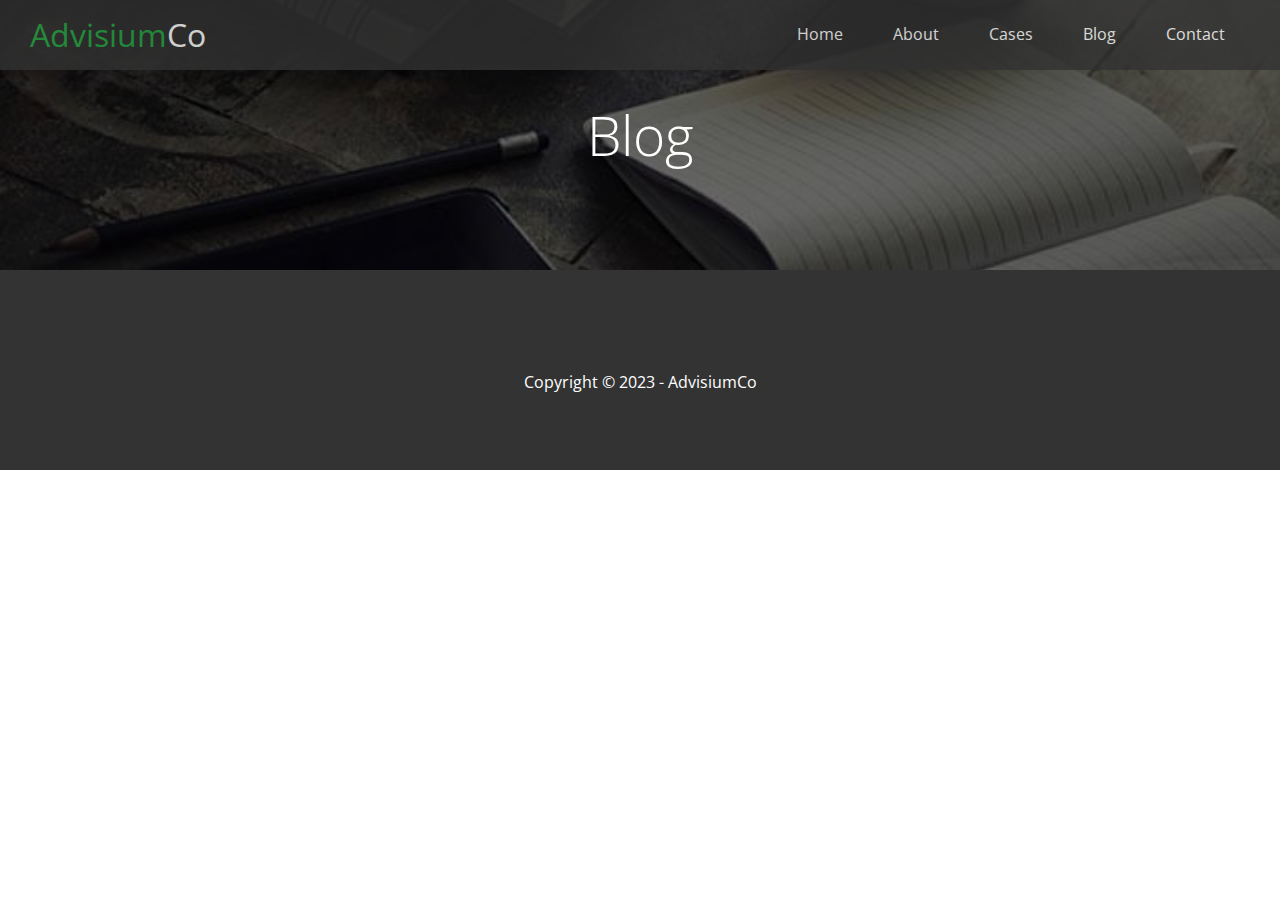
==== blog.html @ 23bb0a48 "finished index" ====
<!DOCTYPE html>
<html lang="en">
<head>
  <meta charset="UTF-8">
  <meta name="viewport" content="width=device-width, initial-scale=1.0">
  <link rel="stylesheet" href="https://cdnjs.cloudflare.com/ajax/libs/font-awesome/6.4.2/css/all.min.css" integrity="sha512-z3gLpd7yknf1YoNbCzqRKc4qyor8gaKU1qmn+CShxbuBusANI9QpRohGBreCFkKxLhei6S9CQXFEbbKuqLg0DA==" crossorigin="anonymous" referrerpolicy="no-referrer" />
  <link rel="stylesheet" href="css/utilities.css">
  <link rel="stylesheet" href="css/style.css">
  <title>Read Our Blog</title>
</head>
<body id="home">
  <header class="hero blog ">
    <div id="navbar" class="navbar">
      <h1 class="logo">
        <span class="text-primary"><i class="fas fa-book-open"></i> Advisium</span>Co
      </h1>
      <nav>
        <ul>
          <li><a href="index.html">Home</a></li>
          <li><a href="index.html#about">About</a></li>
          <li><a href="index.html#cases">Cases</a></li>
          <li><a href="index.html#blog">Blog</a></li>
          <li><a href="index.html#contact">Contact</a></li>
        </ul>
      </nav>
    </div>

    <div class="content">
      <h1>Blog</h1>
      
    </div>


  </header>
  
  <main>
 
  </main>
  <footer class="footer bg-dark">
    <div class="social">
      <a href="#"><i class="fab fa-facebook fa-2x"></i></a>
      <a href="#"><i class="fab fa-twitter fa-2x"></i></a>
      <a href="#"><i class="fab fa-youtube fa-2x"></i></a>
      <a href="#"><i class="fab fa-linkedin fa-2x"></i></a>
    </div>
    <p>Copyright &copy; 2023 - AdvisiumCo</p>
  
  </footer>
</body>
</html>
---- css/utilities.css ----
/* Text Colors */
.text-primary {
  color: #28a745;
}

.text-secondary {
  color:#0284d0 #0284d0; 
}
/* Buttons */
.btn {
  cursor: pointer;
  display: inline-block;
  padding: 10px 30px;
  color: #fff;
  background-color: #28a745;
  border: none;
  border-radius: 5px;
}

.btn:hover {
  opacity: .9;
}

.btn-primary, .bg-primary {
  background: #28a745;
  color: #fff;
}
.btn-secondary,  .bg-secondary {
  background: #0284d0;
  color: #fff;
}
.btn-dark, .bg-dark {
  background: #333;
  color: #fff;
}
.btn-light, .bg-light {
  background: #f4f4f4;
  color: #333;
}

.btn-outline {
  background: transparent;
  border: 1px solid #fff;
}

/* Flex Items */
.flex-items {
  display: flex;
  text-align: center;
  justify-content: center;
  text-align: center;
  height: 100%;
}

.flex-items > div {
  padding: 20px;
}


/* Flex Columns */


.flex-columns.flex-reverse .row {
  flex-direction: row-reverse;
}
.flex-columns .row {
  display: flex;
  flex-direction: row;
  flex-wrap: wrap;
  width: 100%;
}

.flex-columns .column {
  display: flex;
  flex-direction: column;
  flex-basis: 100%;
  flex: 1;
}

.flex-columns .column .column-1,
.flex-columns .column .column-2 {
  height: 100%;
}
.flex-columns img {
  width: 100%;
  height: 100%;
  object-fit: cover;
}

.flex-columns .column-2 {
  display: flex;
  flex-direction: column;
  align-items: flex-start;
  justify-content: center;
  padding: 30px
}

.flex-columns h2 {
  font-size: 40px;
  font-weight: 100;

}

.flex-columns h4 {
  margin-bottom: 10px;
}

.flex-columns p {
  margin: 20px 0;
}

/* Section header */
.section-header {
  padding: 30px;
  display: flex;
  flex-direction: column;
  align-items: center;
  justify-content: center;
  text-align: center;
}

.section-header h2 {
  font-size: 40px;
  margin: 20px 0;
}

.section-padding {
  padding: 20px 20px 40px;

}

/* Flex Grid */
.flex-grid .row {
  display: flex;
  flex-wrap: wrap;
  padding: 0 4px;
}

.flex-grid .column {
  flex: 25%;
  max-width: 25%;
  padding: 0 4px;


}
---- css/style.css ----
@import url('https://fonts.googleapis.com/css2?family=DM+Sans:opsz@9..40&family=Open+Sans:wght@300;400&family=Playfair+Display&display=swap');

* {
  box-sizing: border-box;
  padding: 0;
  margin: 0;

}

body {
  font-family: 'Open Sans', sans-serif;
  background: #fff;
  color: #333;
  line-height: 1.6;

}
ul{
  list-style: none;

}

a {
  color: #333;
  text-decoration: none;

}

h1,h2 {
  font-weight: 300;
  line-height: 1.2;

}

p {
  margin: 10px 0;

}
img {
  width: 100%;
}

/* Navbar */
.navbar {
  display: flex;
  align-items: center;
  justify-content: space-between;
  background-color: #333;
  color: #fff;
  opacity: 0.8;
  width: 100%;
  height: 70px;
  position: fixed;
  top: 0px;
  padding: 0 30px;

}

.navbar a {
  color: #fff;
  padding: 10px 20px;
  margin: 0 5px;

}
.navbar a:hover{
  border-bottom: #28a745 2px solid;
}
.navbar ul {
  display: flex;
}

.navbar .logo {
  font-weight: 400;
}

/* Header */
.hero {
  background: url(../images/home/showcase.jpg) no-repeat center center/cover;
  height: 100vh;
  position: relative;
  color: #fff;
}
.hero .content {
  display: flex;
  flex-direction: column;
  align-items: center;
  justify-content: center;
  text-align: center;
  height: 100%;
  padding: 0 20px;

}
.hero .content h1 {
  font-size: 55px;

}
.hero .content p {
  font-size: 23px;
  max-width: 600px;
  margin: 20px 0 30px;
}

.hero::before {
  content: '';
  position: absolute;
  top: 0;
  left: 0;
  width: 100%;
  height: 100%;
  background: rgba(0,0,0,0.6);
}

.hero *{
  z-index: 10;
}

.hero.blog {
  background: url('../images/home/blog.jpg') no-repeat center center/cover;
  height: 30vh;
}

/* Icons */
.icons {
  padding: 30px;

}

.icons h3 {
  font-weight: bold;
  margin-bottom: 15px;

}

.icons i {
  background-color: #28a745;
  color: #fff;
  padding: 1rem;
  border-radius: 50%;
  margin-bottom: 15px;
}

.cases img:hover {
  opacity: .7;
}
.team img {
  border-radius: 50%;
}

/* Callback Form */
.callback-form {
  width: 100%;
  padding: 20px 0;

}

.callback-form label {
  display: block;
  margin-bottom: 5px;
}

.callbakc-form .form-control {
  margin-bottom: 15px;
}

.callback-form input {
  width: 100%;
  padding: 4px;
  height: 40px;
  border: #f5f5f5 1px solid;

}

.callback-form input:focus {
  outline-color: #28a745;
}

.callback-form .btn {
  padding: 12px 0;
  margin-top: 20px;
}

/* Footer */
.footer {
  display: flex;
  flex-direction: column;
  align-items: center;
  justify-content: center;
  text-align: center;
  height: 200px;

}

.footer a {
  color: #fff;
}

.footer a:hover {
  color: #28a745;
}

.footer .social > * {
  margin-right: 30px;
}

/* Mobile */
 
@media(max-width: 768px) {
  .navbar {
    flex-direction: column;
    height: 120px;
    padding: 20px;
  }

  .navbar a {
    padding:  10px 10px;
    margin: 0 3px;
  }

  .flex-items {
    flex-direction: column;
  }
  .flex-columns .column, .flex-grid .column  {
    flex: 100%;
    max-width: 100%;
  }

  .team img {
    width: 70%;
  }



}
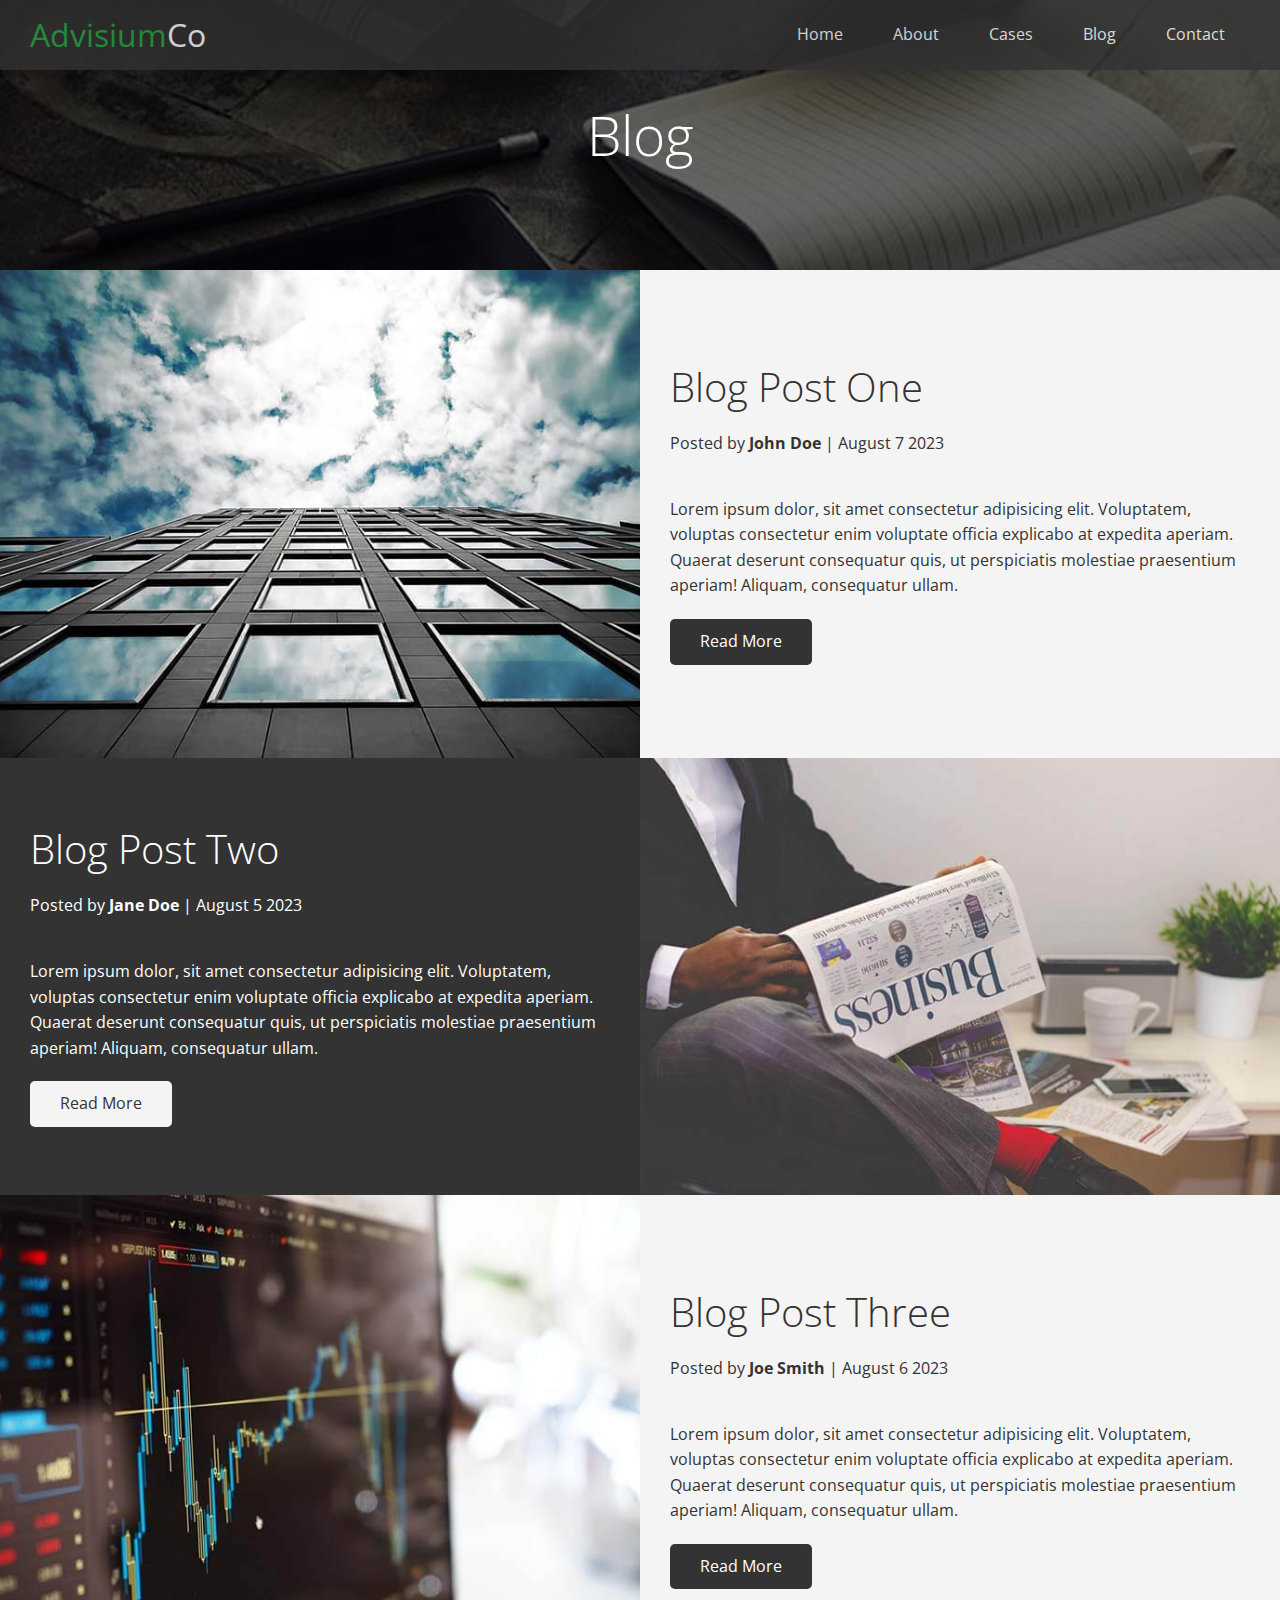
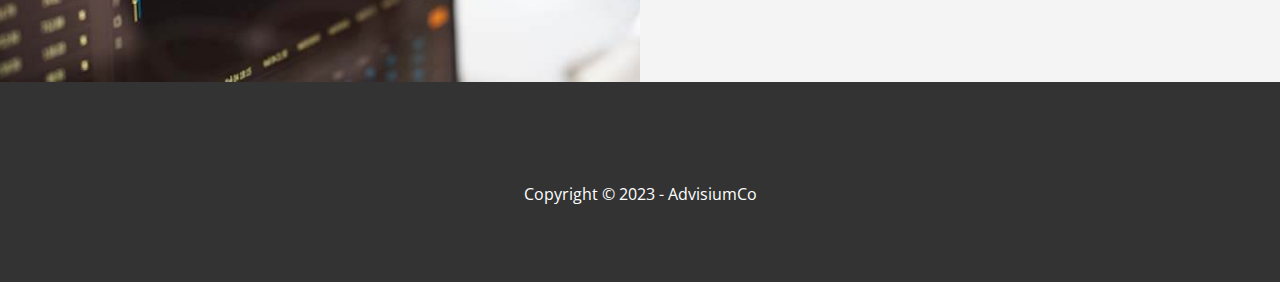
==== commit 245c0480: "Initial Blog Page Created" ====
--- a/blog.html
+++ b/blog.html
@@ -34,7 +34,84 @@
   </header>
   
   <main>
- 
+    <article class=" flex-columns">
+      <div class="row">
+        <div class="column">
+          <div class="column-1">
+            <img src="images/blog/blog1.jpg" alt="">
+
+          </div>
+        </div>
+        <div class="column">
+          <div class="column-2 bg-light">
+            
+            <h2>Blog Post One</h2>
+            <p class="meta">
+              <i class="fas fa-user"></i> Posted by <strong>John Doe</strong> | August 7 2023
+            </p>
+            <p>Lorem ipsum dolor, sit amet consectetur adipisicing elit. Voluptatem, voluptas consectetur enim voluptate officia explicabo at expedita aperiam. Quaerat deserunt consequatur quis, ut perspiciatis molestiae praesentium aperiam! Aliquam, consequatur ullam.</p>
+            <a href="#" class="btn btn-dark">
+              <i class="fas fa-chrevron"></i>
+              Read More
+            </a>
+
+          </div>
+        </div>
+      </div>
+    </article>
+
+    <article class="flex-columns flex-reverse">
+      <div class="row">
+        <div class="column">
+          <div class="column-1">
+            <img src="images/blog/blog2.jpg" alt="">
+
+          </div>
+        </div>
+        <div class="column">
+          <div class="column-2 bg-dark">
+            
+            <h2>Blog Post Two</h2>
+            <p class="meta">
+              <i class="fas fa-user"></i> Posted by <strong>Jane Doe</strong> | August 5 2023
+            </p>
+            <p>Lorem ipsum dolor, sit amet consectetur adipisicing elit. Voluptatem, voluptas consectetur enim voluptate officia explicabo at expedita aperiam. Quaerat deserunt consequatur quis, ut perspiciatis molestiae praesentium aperiam! Aliquam, consequatur ullam.</p>
+            <a href="#" class="btn btn-light">
+              <i class="fas fa-chrevron"></i>
+              Read More
+            </a>
+
+          </div>
+        </div>
+      </div>
+    </article>
+
+    <article class="flex-columns">
+      <div class="row">
+        <div class="column">
+          <div class="column-1">
+            <img src="images/blog/blog3.jpg" alt="">
+
+          </div>
+        </div>
+        <div class="column">
+          <div class="column-2 bg-light">
+            
+            <h2>Blog Post Three</h2>
+            <p class="meta">
+              <i class="fas fa-user"></i> Posted by <strong>Joe Smith</strong> | August 6 2023
+            </p>
+            <p>Lorem ipsum dolor, sit amet consectetur adipisicing elit. Voluptatem, voluptas consectetur enim voluptate officia explicabo at expedita aperiam. Quaerat deserunt consequatur quis, ut perspiciatis molestiae praesentium aperiam! Aliquam, consequatur ullam.</p>
+            <a href="#" class="btn btn-dark">
+              <i class="fas fa-chrevron"></i>
+              Read More
+            </a>
+
+          </div>
+        </div>
+      </div>
+    </article>
+    
   </main>
   <footer class="footer bg-dark">
     <div class="social">
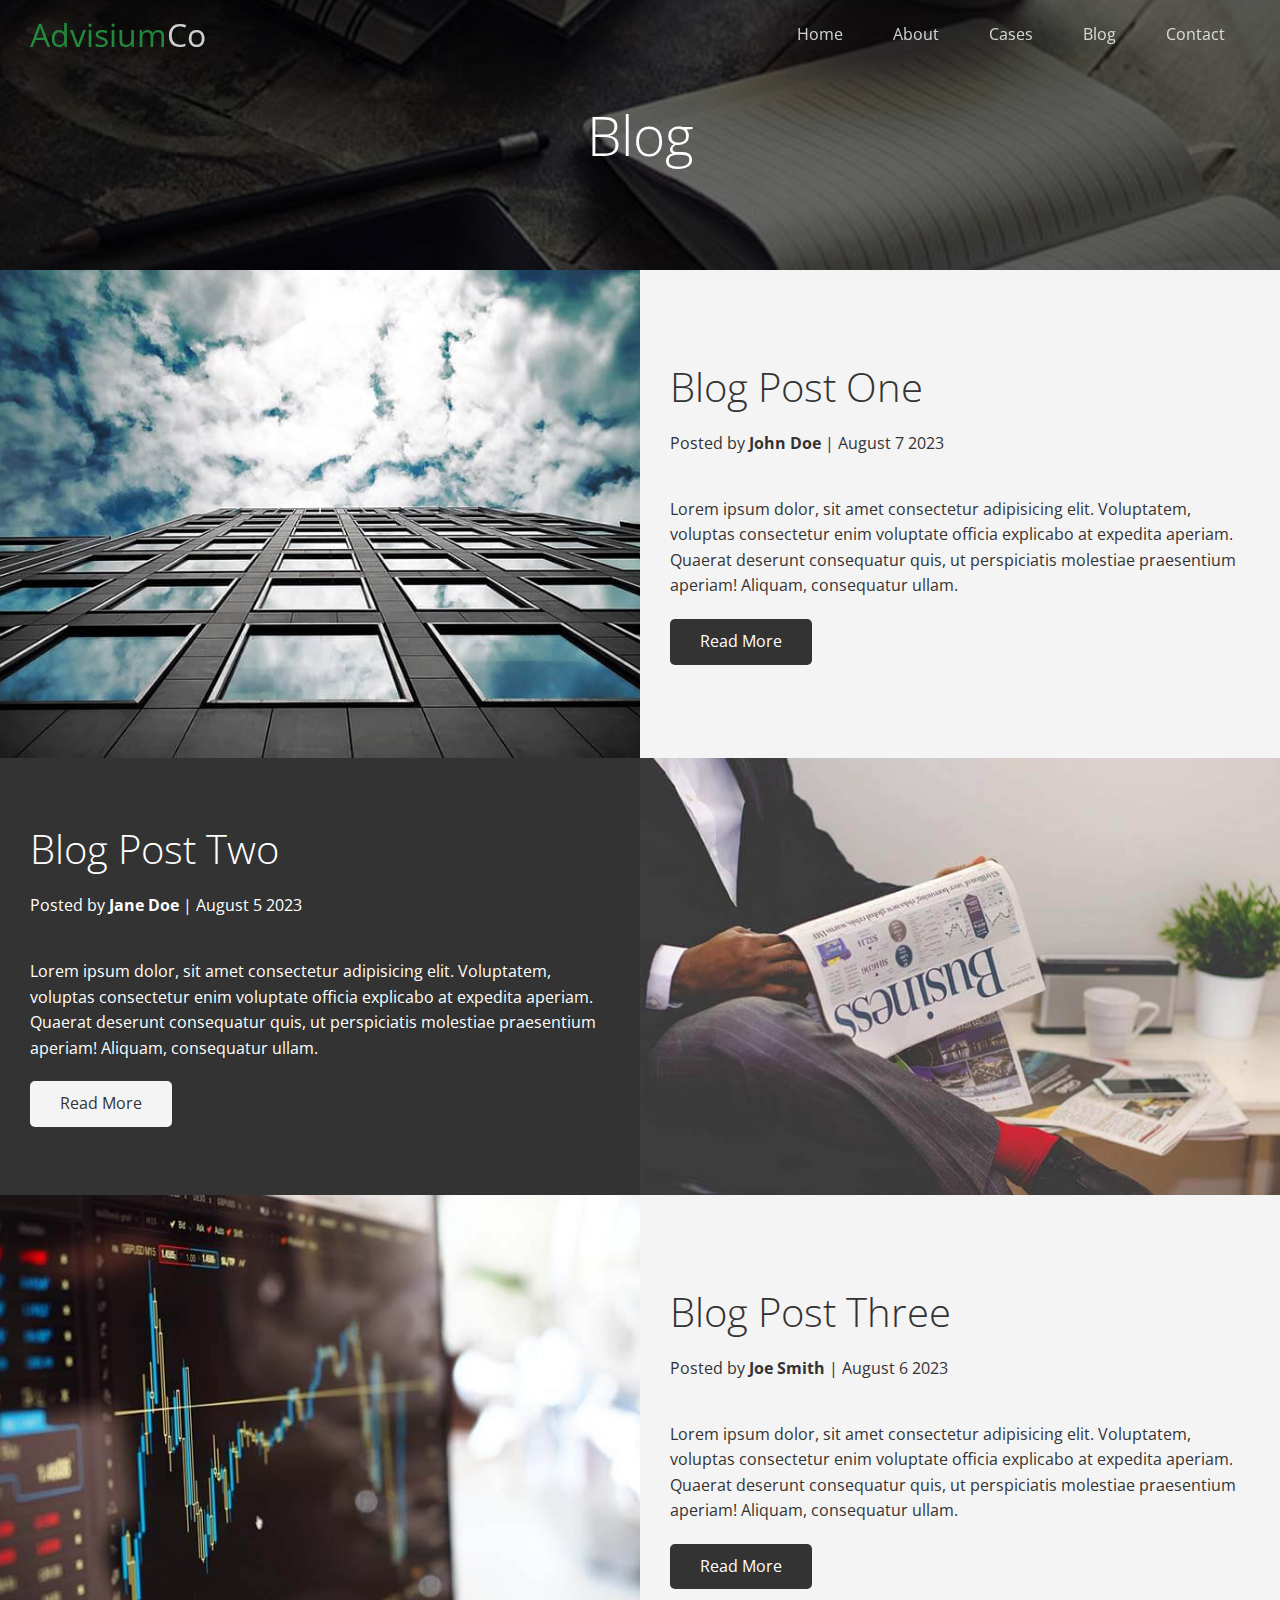
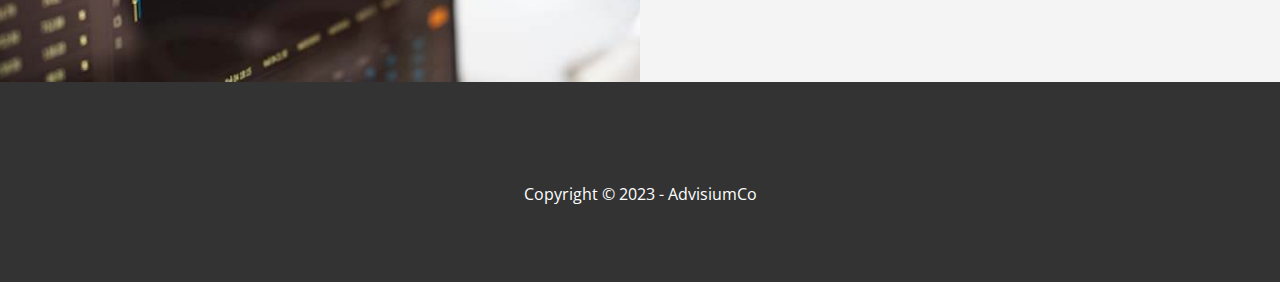
==== commit 62e67297: "Finished Demo- JS, Animations and Favicon Added" ====
--- a/blog.html
+++ b/blog.html
@@ -10,7 +10,7 @@
 </head>
 <body id="home">
   <header class="hero blog ">
-    <div id="navbar" class="navbar">
+    <div id="navbar" class="navbar top">
       <h1 class="logo">
         <span class="text-primary"><i class="fas fa-book-open"></i> Advisium</span>Co
       </h1>
@@ -50,7 +50,7 @@
               <i class="fas fa-user"></i> Posted by <strong>John Doe</strong> | August 7 2023
             </p>
             <p>Lorem ipsum dolor, sit amet consectetur adipisicing elit. Voluptatem, voluptas consectetur enim voluptate officia explicabo at expedita aperiam. Quaerat deserunt consequatur quis, ut perspiciatis molestiae praesentium aperiam! Aliquam, consequatur ullam.</p>
-            <a href="#" class="btn btn-dark">
+            <a href="post.html" class="btn btn-dark">
               <i class="fas fa-chrevron"></i>
               Read More
             </a>
@@ -76,7 +76,7 @@
               <i class="fas fa-user"></i> Posted by <strong>Jane Doe</strong> | August 5 2023
             </p>
             <p>Lorem ipsum dolor, sit amet consectetur adipisicing elit. Voluptatem, voluptas consectetur enim voluptate officia explicabo at expedita aperiam. Quaerat deserunt consequatur quis, ut perspiciatis molestiae praesentium aperiam! Aliquam, consequatur ullam.</p>
-            <a href="#" class="btn btn-light">
+            <a href="post.html" class="btn btn-light">
               <i class="fas fa-chrevron"></i>
               Read More
             </a>
@@ -102,7 +102,7 @@
               <i class="fas fa-user"></i> Posted by <strong>Joe Smith</strong> | August 6 2023
             </p>
             <p>Lorem ipsum dolor, sit amet consectetur adipisicing elit. Voluptatem, voluptas consectetur enim voluptate officia explicabo at expedita aperiam. Quaerat deserunt consequatur quis, ut perspiciatis molestiae praesentium aperiam! Aliquam, consequatur ullam.</p>
-            <a href="#" class="btn btn-dark">
+            <a href="post.html" class="btn btn-dark">
               <i class="fas fa-chrevron"></i>
               Read More
             </a>
@@ -123,5 +123,27 @@
     <p>Copyright &copy; 2023 - AdvisiumCo</p>
   
   </footer>
+<script>
+  const navbar = document.getElementById('navbar');
+  let scrolled = false;
+
+  window.onscroll = function () {
+    if(window.pageYOffset > 100) {
+      navbar.classList.remove('top');
+      if(!scrolled) {
+        navbar.style.transform = 'translateY(-70px)';
+      }
+      setTimeout(function() {
+        navbar.style.transform = 'translateY(0)';
+        scrolled = true; }, 200)
+      
+     } else { 
+      navbar.classList.add('top')
+      scrolled = false;
+
+     }
+    };
+</script>
+
 </body>
 </html>--- a/css/style.css
+++ b/css/style.css
@@ -52,7 +52,12 @@
   position: fixed;
   top: 0px;
   padding: 0 30px;
-
+  transition: 0.5s;
+
+}
+
+.navbar.top {
+  background: transparent;
 }
 
 .navbar a {
@@ -176,6 +181,32 @@
 .callback-form .btn {
   padding: 12px 0;
   margin-top: 20px;
+}
+
+/* Post */
+.post {
+  padding: 50px 30px;
+
+}
+
+.post h2 {
+  font-size: 40px;
+  margin-bottom: 20px;
+  padding-bottom: 10px;
+  border-bottom: #ccc 1px solid;
+}
+
+.post .meta {
+  margin-bottom: 30px;
+
+}
+
+.post img {
+  width: 300px;
+  border-radius: 50%;
+  display: block;
+  margin: 0 auto 30px;
+
 }
 
 /* Footer */
